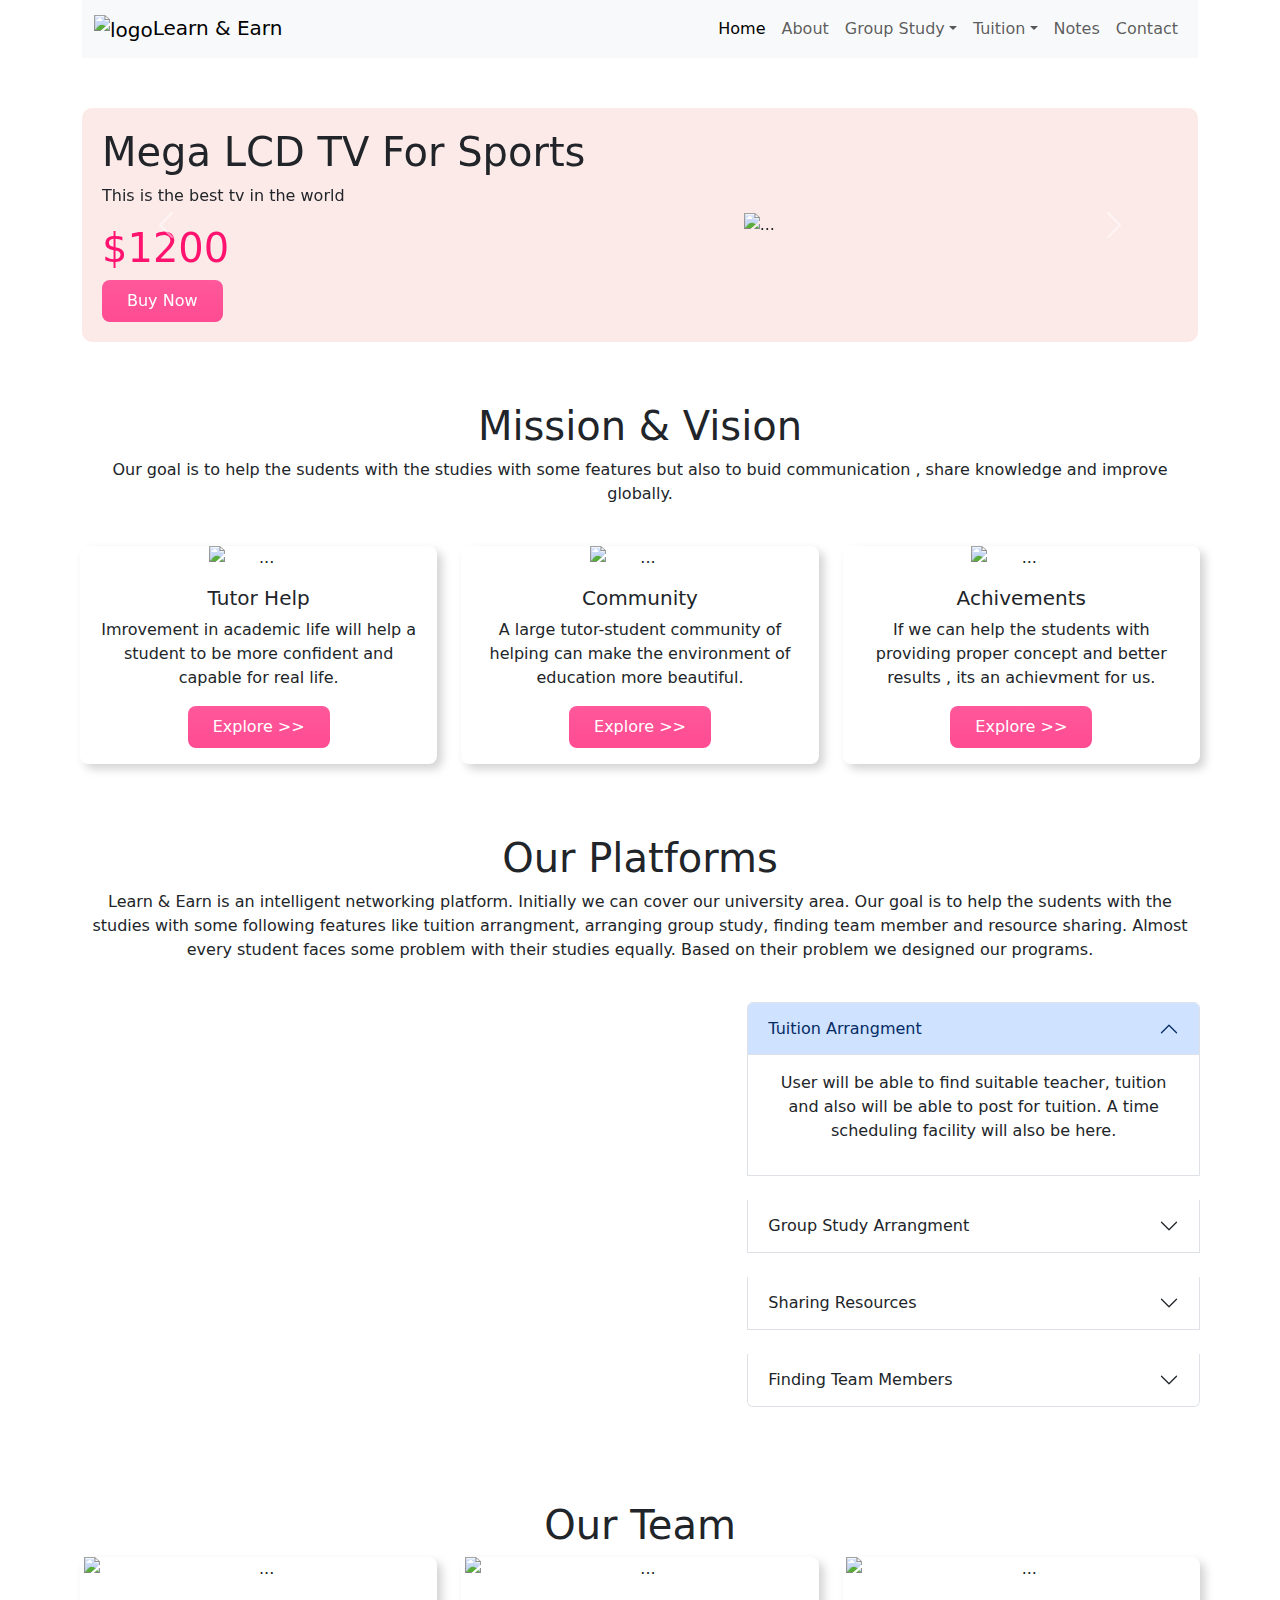
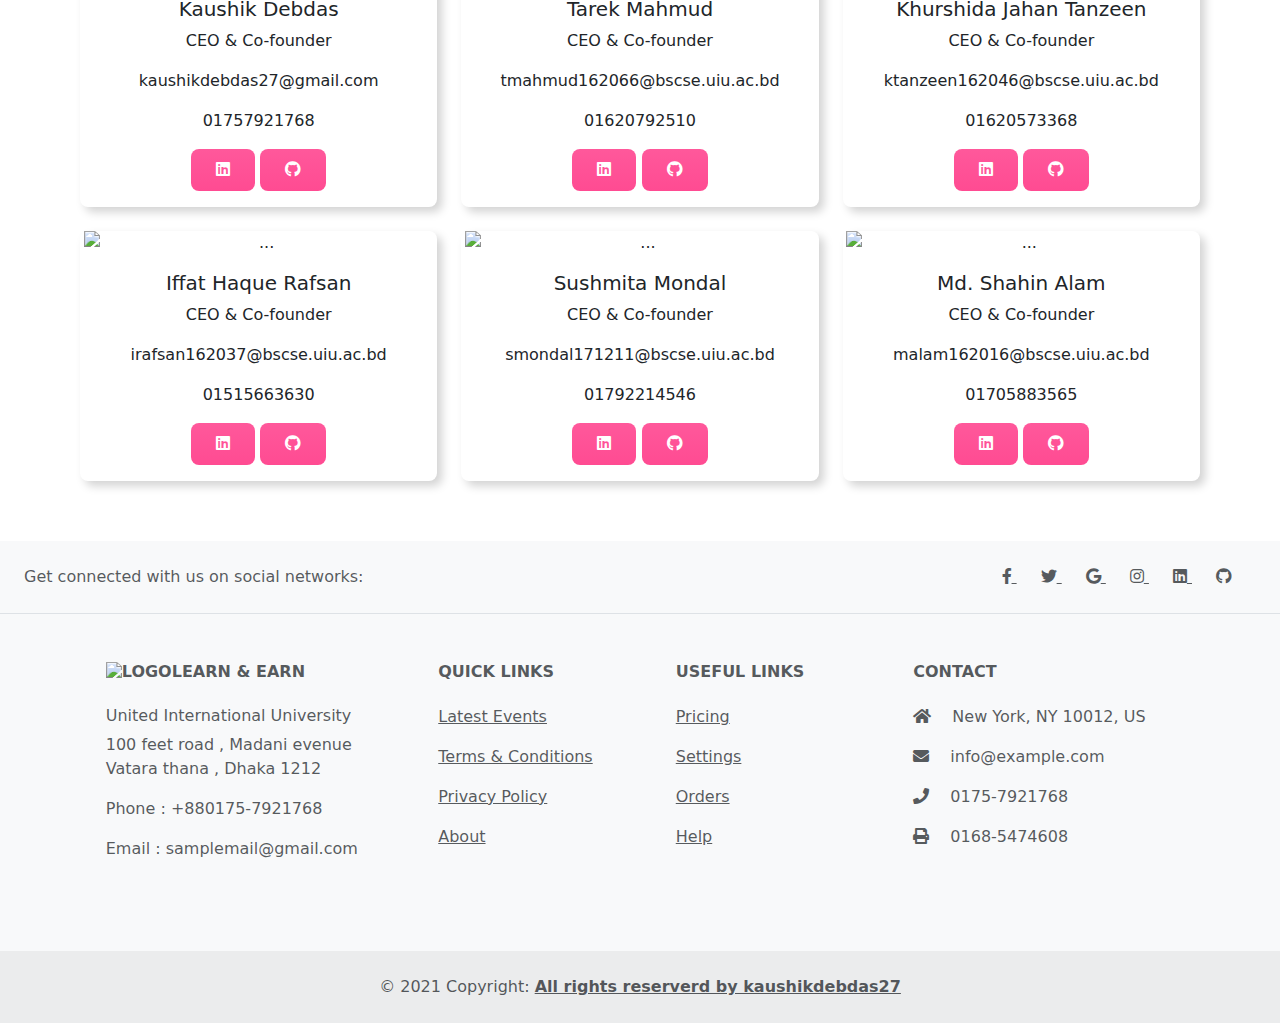
==== index.html @ 140ac869 "accodion updated" ====
<!DOCTYPE html>
<html lang="en">

<head>
  <meta charset="UTF-8">
  <meta http-equiv="X-UA-Compatible" content="IE=edge">
  <meta name="viewport" content="width=device-width, initial-scale=1.0">
  <title>Home</title>
  <!-- Font Awesome -->
  <link rel="stylesheet" href="https://cdnjs.cloudflare.com/ajax/libs/font-awesome/5.15.4/css/all.min.css"
    integrity="sha512-1ycn6IcaQQ40/MKBW2W4Rhis/DbILU74C1vSrLJxCq57o941Ym01SwNsOMqvEBFlcgUa6xLiPY/NS5R+E6ztJQ=="
    crossorigin="anonymous" referrerpolicy="no-referrer" />
  <!-- Bootstrap CSS -->
  <link href="https://cdn.jsdelivr.net/npm/bootstrap@5.1.0/dist/css/bootstrap.min.css" rel="stylesheet">
  <!-- Main CSS -->
  <link rel="shortcut icon" href="images/logo/brain 1.png" type="image/x-icon">
  <link rel="stylesheet" href="css/style.css">
</head>

<body>
  <!-- Header -->
  <header>
    <div class="container">
      <nav class="navbar navbar-expand-lg navbar-light bg-light d-flex">
        <div class="container-fluid">
          <a class="navbar-brand" href="index.html"><img src="images/logo/brain 1.png" alt="logo">Learn & Earn</a>
          <button class="navbar-toggler" type="button" data-bs-toggle="collapse" data-bs-target="#navbarText"
            aria-controls="navbarText" aria-expanded="false" aria-label="Toggle navigation">
            <span class="navbar-toggler-icon"></span>
          </button>
          <div class="d-flex d-flex justify-content-end">
            <div class="collapse navbar-collapse" id="navbarText">
              <ul class="navbar-nav me-auto mb-2 mb-lg-0">
                <li class="nav-item">
                  <a class="nav-link active" aria-current="page" href="#">Home</a>
                </li>
                <li class="nav-item">
                  <a class="nav-link" href="#about">About</a>
                </li>
                <li class="nav-item dropdown">
                  <a class="nav-link dropdown-toggle" href="#" id="navbarScrollingDropdown" role="button"
                    data-bs-toggle="dropdown" aria-expanded="false">Group Study</a>
                  <ul class="dropdown-menu" aria-labelledby="navbarScrollingDropdown">
                    <li><a class="dropdown-item" href="creategroupstudy.html">Create Group Study</a></li>
                    <li><a class="dropdown-item" href="viewgroupstudy.html">Post Group Study</a></li>
                  </ul>
                </li>
                <li class="nav-item dropdown">
                  <a class="nav-link dropdown-toggle" href="#" id="navbarScrollingDropdown" role="button"
                    data-bs-toggle="dropdown" aria-expanded="false">Tuition</a>
                  <ul class="dropdown-menu" aria-labelledby="navbarScrollingDropdown">
                    <li><a class="dropdown-item" href="createtuitionpost.html">Find Tutor</a></li>
                    <li><a class="dropdown-item" href="viewtuitionpost.html">Find Tutor's Post</a></li>
                  </ul>
                </li>
                <li class="nav-item">
                  <a class="nav-link" href="notes.html">Notes</a>
                </li>
                <li class="nav-item">
                  <a class="nav-link" href="#subscribe">Contact</a>
                </li>
              </ul>
            </div>
          </div>

        </div>
      </nav>
    </div>
  </header>

  <!-- Banner Slider-->
  <section class="#">
    <div class="container">
      <div id="carouselExampleControls" class="carousel slide orange-bg" data-bs-ride="carousel">
        <div class="carousel-inner">
          <div class="carousel-item active">
            <div class="row d-flex align-items-center">
              <div class="col-md-7">
                <h1>Mega LCD TV For Sports</h1>
                <p>This is the best tv in the world</p>
                <h1 class="price">$1200</h1>
                <button class="new-button">Buy Now</button>
              </div>
              <div class="col-md-5">
                <img src="images/banner/banner-1.png" class="d-block w-100" alt="...">
              </div>
            </div>
          </div>
          <div class="carousel-item">
            <div class="row d-flex align-items-center">
              <div class="col-md-7">
                <h1>Xbox - 2e59</h1>
                <p>Lorem ipsum dolor sit amet consectetur adipisicing elit. Magnam nobis adipisci
                  facilis. Soluta obcaecati reiciendis ea facere laudantium atque quod commodi.
                  Quibusdam ab laudantium voluptas dolore laborum distinctio odit odio?</p>
                <h1 class="price">$600</h1>
                <button class="new-button">Buy Now</button>
              </div>
              <div class="col-md-5">
                <img src="images/banner/banner-2.png" class="d-block w-100" alt="...">
              </div>
            </div>
          </div>
          <div class="carousel-item">
            <div class="row d-flex align-items-center">
              <div class="col-md-7">
                <h1>Sony Headphone</h1>
                <p>Lorem ipsum dolor sit amet consectetur, adipisicing elit. Magni, dolorum? Aspernatur
                  beatae vitae debitis illo ipsa eos tenetur laboriosam quisquam fugiat sapiente nam
                  eum vel fuga, ea reiciendis at perspiciatis.</p>
                <h1 class="price">$200</h1>
                <button class="new-button">Buy Now</button>
              </div>
              <div class="col-md-5">
                <img src="images/banner/banner-3.png" class="d-block w-100" alt="...">
              </div>
            </div>
          </div>
        </div>
        <button class="carousel-control-prev" type="button" data-bs-target="#carouselExampleControls"
          data-bs-slide="prev">
          <span class="carousel-control-prev-icon" aria-hidden="true"></span>
          <span class="visually-hidden">Previous</span>
        </button>
        <button class="carousel-control-next" type="button" data-bs-target="#carouselExampleControls"
          data-bs-slide="next">
          <span class="carousel-control-next-icon" aria-hidden="true"></span>
          <span class="visually-hidden">Next</span>
        </button>
      </div>
    </div>
  </section>

  <!-- Mission & Vision -->
  <section class="" id="vision">
    <div class="container vision">
      <h1>Mission & Vision</h1>
      <p>Our goal is to help the sudents with the studies with some features but also to buid communication , share
        knowledge and improve globally.</p><br>
      <div class="row row-cols-1 row-cols-md-3 g-4">
        <div class="col">
          <div class="card h-100">
            <img class="center-block" src="images/vision/vision-1.png" class="card-img-top" alt="...">
            <div class="card-body">
              <h5 class="card-title">Tutor Help</h5>
              <p class="card-text">Imrovement in academic life will help a student to be more confident and capable for
                real life.</p>
              <button class="new-button">Explore >></button>
            </div>
          </div>
        </div>
        <div class="col">
          <div class="card h-100">
            <img class="center-block" src="images/vision/vision-2.png" class="card-img-top" alt="...">
            <div class="card-body">
              <h5 class="card-title">Community</h5>
              <p class="card-text">A large tutor-student community of helping can make the environment of education more
                beautiful.</p>
              <button class="new-button">Explore >></button>
            </div>
          </div>
        </div>
        <div class="col">
          <div class="card h-100">
            <img class="center-block" src="images/vision/vision-3.png" class="card-img-top" alt="...">
            <div class="card-body">
              <h5 class="card-title">Achivements</h5>
              <p class="card-text">If we can help the students with providing proper concept and better results , its an
                achievment for us.</p>
              <button class="new-button">Explore >></button>
            </div>
          </div>
        </div>
      </div>
    </div>
  </section>

  <!-- Our Platforms -->
  <section id="platforms">
    <div class="container platforms">
      <h1>Our Platforms</h1>
      <p>Learn & Earn is an intelligent networking platform. Initially we can cover our university area. Our goal is to
        help the sudents with the studies with some following features like tuition arrangment, arranging group study,
        finding team member and resource sharing. Almost every student faces some problem with their studies equally.
        Based on their problem we designed our programs.</p><br>
      <div class="row">
        <div class="col-md-7"><img src="images/banner/banner-5.png" alt="" srcset=""></div>
        <div class="col-md-5">
          <div class="accordion" id="accordionExample">
            <div class="accordion-item">
              <h2 class="accordion-header" id="headingOne">
                <button class="accordion-button" type="button" data-bs-toggle="collapse" data-bs-target="#collapseOne"
                  aria-expanded="true" aria-controls="collapseOne">
                  Tuition Arrangment
                </button>
              </h2>
              <div id="collapseOne" class="accordion-collapse collapse show" aria-labelledby="headingOne"
                data-bs-parent="#accordionExample">
                <div class="accordion-body">
                  <p>User will be able to find suitable teacher, tuition and also will be able to post for tuition. A
                    time scheduling facility will also be here.</p>
                </div>
              </div>
            </div>
            <br>
            <div class="accordion-item">
              <h2 class="accordion-header" id="headingTwo">
                <button class="accordion-button collapsed" type="button" data-bs-toggle="collapse"
                  data-bs-target="#collapseTwo" aria-expanded="false" aria-controls="collapseTwo">
                  Group Study Arrangment
                </button>
              </h2>
              <div id="collapseTwo" class="accordion-collapse collapse" aria-labelledby="headingTwo"
                data-bs-parent="#accordionExample">
                <div class="accordion-body">
                  <p>If you are looking for a tutor to help you in your studies then “Learn and Earn” is the perfect platform for you. Learn and Earn is giving you the opportunity to find quality tutors in budget on your own. To arrange a group study you simply have to do a registration first and click on the ‘find group study’ option or ‘create group study’ to create. Here you can post by filling necessary fields.</p>
                </div>
              </div>
            </div>
            <br>
            <div class="accordion-item">
              <h2 class="accordion-header" id="headingThree">
                <button class="accordion-button collapsed" type="button" data-bs-toggle="collapse"
                  data-bs-target="#collapseThree" aria-expanded="false" aria-controls="collapseThree">
                  Sharing Resources
                </button>
              </h2>
              <div id="collapseThree" class="accordion-collapse collapse" aria-labelledby="headingThree"
                data-bs-parent="#accordionExample">
                <div class="accordion-body">
                  <strong>This is the third item's accordion body.</strong> It is hidden by default, until the collapse
                  plugin adds the appropriate classes that we use to style each element. These classes control the
                  overall appearance, as well as the showing and hiding via CSS transitions. You can modify any of this
                  with custom CSS or overriding our default variables. It's also worth noting that just about any HTML
                  can go within the <code>.accordion-body</code>, though the transition does limit overflow.
                </div>
              </div>
            </div>
            <br>
            <div class="accordion-item">
              <h2 class="accordion-header" id="headingFour">
                <button class="accordion-button collapsed" type="button" data-bs-toggle="collapse"
                  data-bs-target="#collapseFour" aria-expanded="false" aria-controls="collapseFour">
                  Finding Team Members
                </button>
              </h2>
              <div id="collapseFour" class="accordion-collapse collapse" aria-labelledby="headingFour"
                data-bs-parent="#accordionExample">
                <div class="accordion-body">
                  <strong>This is the third item's accordion body.</strong> It is hidden by default, until the collapse
                  plugin adds the appropriate classes that we use to style each element. These classes control the
                  overall appearance, as well as the showing and hiding via CSS transitions. You can modify any of this
                  with custom CSS or overriding our default variables. It's also worth noting that just about any HTML
                  can go within the <code>.accordion-body</code>, though the transition does limit overflow.
                </div>
              </div>
            </div>
            <br>
          </div>
        </div>
      </div>
    </div>
  </section>

  <!-- Team Members -->
  <section class="" id="about">
    <div class="container about">
      <h1>Our Team</h1>
      <div class="row row-cols-1 row-cols-md-3 g-4">
        <div class="col">
          <div class="card h-100">
            <img class="center-block" src="images/team/team-1.jpg" class="card-img-top" alt="...">
            <div class="card-body">
              <h5 class="card-title">Kaushik Debdas</h5>
              <p class="card-text">CEO & Co-founder</p>
              <p>kaushikdebdas27@gmail.com</p>
              <p>01757921768</p>
              <button class="new-button"><i class="fab fa-linkedin"></i></button>
              <button class="new-button"><i class="fab fa-github"></i></button>
            </div>
          </div>
        </div>
        <div class="col">
          <div class="card h-100">
            <img class="center-block" src="images/team/team-2.jpg" class="card-img-top" alt="...">
            <div class="card-body">
              <h5 class="card-title">Tarek Mahmud</h5>
              <p class="card-text">CEO & Co-founder</p>
              <p>tmahmud162066@bscse.uiu.ac.bd</p>
              <p>01620792510</p>
              <button class="new-button"><i class="fab fa-linkedin"></i></button>
              <button class="new-button"><i class="fab fa-github"></i></button>
            </div>
          </div>
        </div>
        <div class="col">
          <div class="card h-100">
            <img class="center-block" src="images/team/team-3.jpg" class="card-img-top" alt="...">
            <div class="card-body">
              <h5 class="card-title">Khurshida Jahan Tanzeen</h5>
              <p class="card-text">CEO & Co-founder</p>
              <p>ktanzeen162046@bscse.uiu.ac.bd</p>
              <p>01620573368</p>
              <button class="new-button"><i class="fab fa-linkedin"></i></button>
              <button class="new-button"><i class="fab fa-github"></i></button>
            </div>
          </div>
        </div>
        <div class="col">
          <div class="card h-100">
            <img class="center-block" src="images/team/team-4.jpg" class="card-img-top" alt="...">
            <div class="card-body">
              <h5 class="card-title">Iffat Haque Rafsan</h5>
              <p class="card-text">CEO & Co-founder</p>
              <p>irafsan162037@bscse.uiu.ac.bd</p>
              <p>01515663630</p>
              <button class="new-button"><i class="fab fa-linkedin"></i></button>
              <button class="new-button"><i class="fab fa-github"></i></button>
            </div>
          </div>
        </div>
        <div class="col">
          <div class="card h-100">
            <img class="center-block" src="images/team/team-5.jpg" class="card-img-top" alt="...">
            <div class="card-body">
              <h5 class="card-title">Sushmita Mondal</h5>
              <p class="card-text">CEO & Co-founder</p>
              <p>smondal171211@bscse.uiu.ac.bd
              </p>
              <p>01792214546</p>
              <button class="new-button"><i class="fab fa-linkedin"></i></button>
              <button class="new-button"><i class="fab fa-github"></i></button>
            </div>
          </div>
        </div>
        <div class="col">
          <div class="card h-100">
            <img class="center-block" src="images/team/team-6.jpg" class="card-img-top" alt="...">
            <div class="card-body">
              <h5 class="card-title">Md. Shahin Alam</h5>
              <p class="card-text">CEO & Co-founder</p>
              <p>malam162016@bscse.uiu.ac.bd</p>
              <p>01705883565</p>
              <button class="new-button"><i class="fab fa-linkedin"></i></button>
              <button class="new-button"><i class="fab fa-github"></i></button>
            </div>
          </div>
        </div>
      </div>
    </div>
  </section>

  <!-- Footer -->
  <footer class="text-center text-lg-start bg-light text-muted" id="subscribe">
    <!-- Section: Social media -->
    <section class="d-flex justify-content-center justify-content-lg-between p-4 border-bottom">
      <!-- Left -->
      <div class="me-5 d-none d-lg-block">
        <span>Get connected with us on social networks:</span>
      </div>
      <!-- Left -->

      <!-- Right -->
      <div>
        <a href="" class="me-4 text-reset">
          <i class="fab fa-facebook-f"></i>
        </a>
        <a href="" class="me-4 text-reset">
          <i class="fab fa-twitter"></i>
        </a>
        <a href="" class="me-4 text-reset">
          <i class="fab fa-google"></i>
        </a>
        <a href="" class="me-4 text-reset">
          <i class="fab fa-instagram"></i>
        </a>
        <a href="" class="me-4 text-reset">
          <i class="fab fa-linkedin"></i>
        </a>
        <a href="" class="me-4 text-reset">
          <i class="fab fa-github"></i>
        </a>
      </div>
      <!-- Right -->
    </section>
    <!-- Section: Social media -->

    <!-- Section: Links  -->
    <section class="">
      <div class="container text-center text-md-start mt-5">
        <!-- Grid row -->
        <div class="row mt-3">
          <!-- Grid column -->
          <div class="col-md-3 col-lg-4 col-xl-3 mx-auto mb-4">
            <!-- Content -->
            <h6 class="text-uppercase fw-bold mb-4">
              <a class="navbar-brand" href="index.html"><img src="images/logo/brain 1.png" alt="logo">Learn & Earn</a>
            </h6>
            <h6>United International University</h6>
            <p>100 feet road , Madani evenue
              Vatara thana , Dhaka 1212</p>
            <p>Phone : +880175-7921768</p>
            <p>Email : samplemail@gmail.com</p>
          </div>
          <!-- Grid column -->

          <!-- Grid column -->
          <div class="col-md-2 col-lg-2 col-xl-2 mx-auto mb-4">
            <!-- Links -->
            <h6 class="text-uppercase fw-bold mb-4">
              Quick Links
            </h6>
            <p>
              <a href="#!" class="text-reset">Latest Events</a>
            </p>
            <p>
              <a href="#!" class="text-reset">Terms & Conditions</a>
            </p>
            <p>
              <a href="#!" class="text-reset">Privacy Policy</a>
            </p>
            <p>
              <a href="#!" class="text-reset">About</a>
            </p>
          </div>
          <!-- Grid column -->

          <!-- Grid column -->
          <div class="col-md-3 col-lg-2 col-xl-2 mx-auto mb-4">
            <!-- Links -->
            <h6 class="text-uppercase fw-bold mb-4">
              Useful links
            </h6>
            <p>
              <a href="#!" class="text-reset">Pricing</a>
            </p>
            <p>
              <a href="#!" class="text-reset">Settings</a>
            </p>
            <p>
              <a href="#!" class="text-reset">Orders</a>
            </p>
            <p>
              <a href="#!" class="text-reset">Help</a>
            </p>
          </div>
          <!-- Grid column -->

          <!-- Grid column -->
          <div class="col-md-4 col-lg-3 col-xl-3 mx-auto mb-md-0 mb-4">
            <!-- Links -->
            <h6 class="text-uppercase fw-bold mb-4">
              Contact
            </h6>
            <p><i class="fas fa-home me-3"></i> New York, NY 10012, US</p>
            <p>
              <i class="fas fa-envelope me-3"></i>
              info@example.com
            </p>
            <p><i class="fas fa-phone me-3"></i> 0175-7921768</p>
            <p><i class="fas fa-print me-3"></i> 0168-5474608</p>
          </div>
          <!-- Grid column -->
        </div>
        <!-- Grid row -->
      </div>
    </section>
    <!-- Section: Links  -->

    <!-- Copyright -->
    <div class="text-center p-4" style="background-color: rgba(0, 0, 0, 0.05);">
      © 2021 Copyright:
      <a class="text-reset fw-bold" href="#">All rights reserverd by kaushikdebdas27</a>
    </div>
    <!-- Copyright -->
  </footer>
  <!-- End Footer -->

  <!-- Bootstrap JS -->
  <script src="https://cdn.jsdelivr.net/npm/bootstrap@5.1.0/dist/js/bootstrap.bundle.min.js"></script>
</body>

</html>
---- css/style.css ----
.container{
    margin-bottom: 50px;
}
.orange-bg{
    background-color: #fceae8;
    border-radius: 10px;
}
.carousel-item{
    padding: 20px 20px;
}
.price{
    color: #FF136F;
}
.new-button{
    background-image: linear-gradient(to bottom, #FF589B 0%, #ff4b92 100%);
    color: white;
    border-radius: 8px;
    padding: 9px 25px;
    border: none;
}
/* Vision Card Items */
.vision{
    text-align: center;
    padding: 10px;
}
.center-block {
    display: block;
    margin-left: auto;
    margin-right: auto;
 }
.vision img{
    width: 100px;
}
.card{
    border: none;
    box-shadow: 5px 5px 10px lightgray;
    border-radius: 8px;
}
/* Our Platforms */
.platforms{
    text-align: center;
    padding: 10px;
}
.platforms img{
    width: 50%;
}
/* About Us */
.about{
    text-align: center;
    padding: 10px;
}
.center-block {
    display: block;
    margin-left: auto;
    margin-right: auto;
 }
.about img{
    width: 350px
}
.card{
    border: none;
    box-shadow: 5px 5px 10px lightgray;
    border-radius: 8px;
}
/* Footer */
/* Group Study */
.create-group-study{
    background-color: #27CCBC;
    color: white;
    border-radius: 8px;
    padding: 50px;
}
.group-study span{
    color: orange;
}
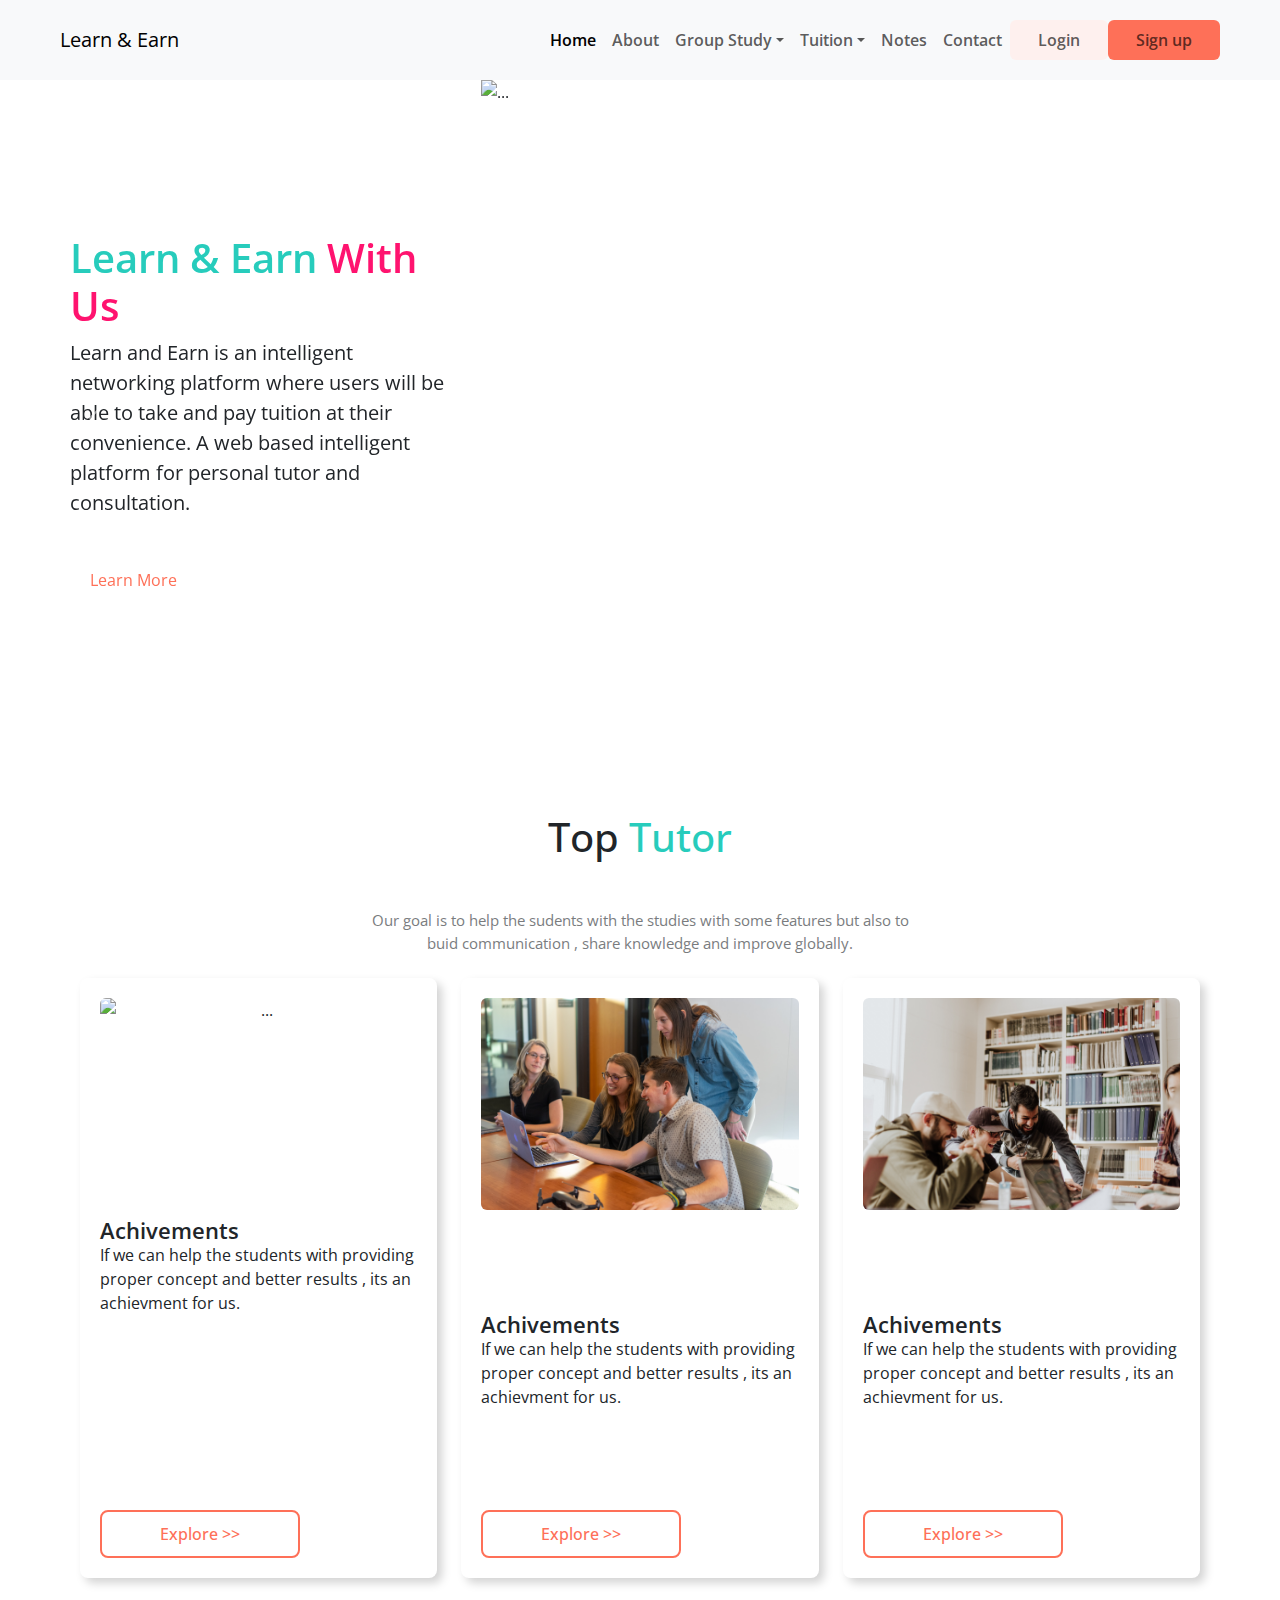
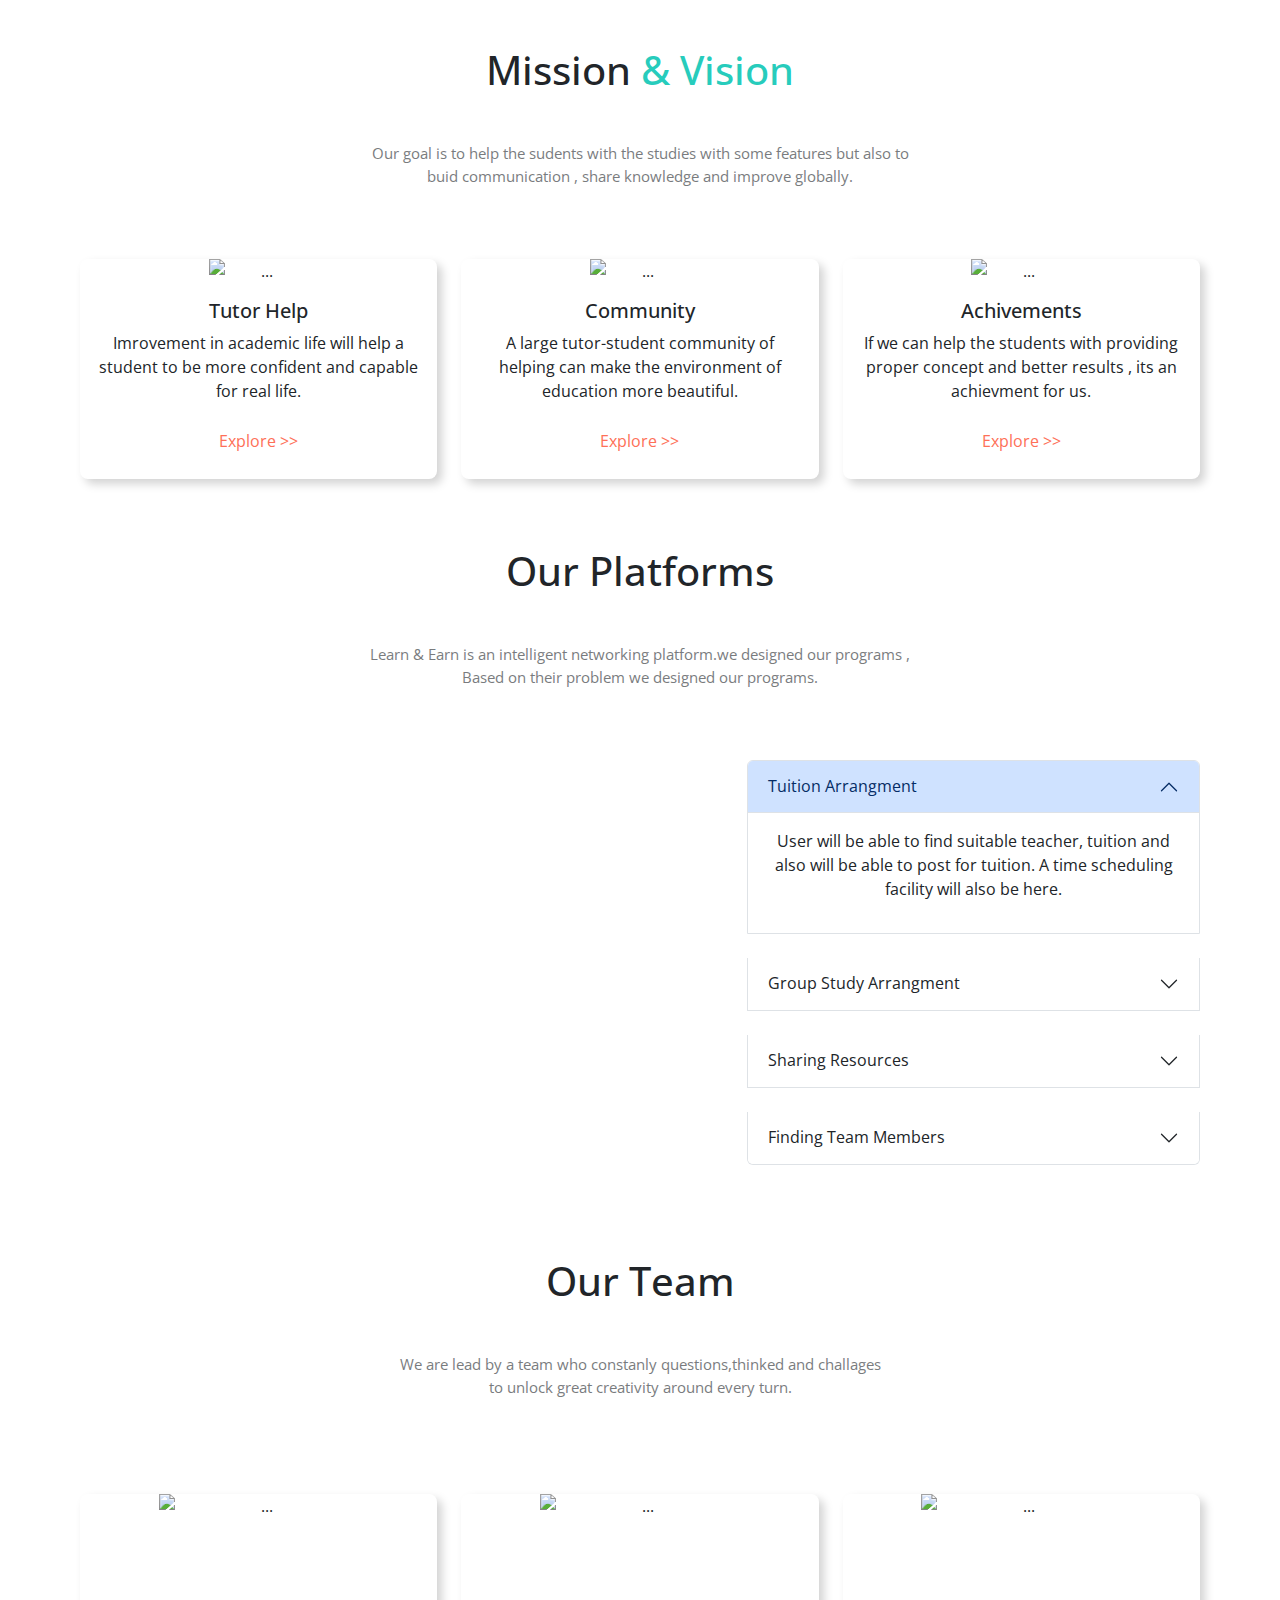
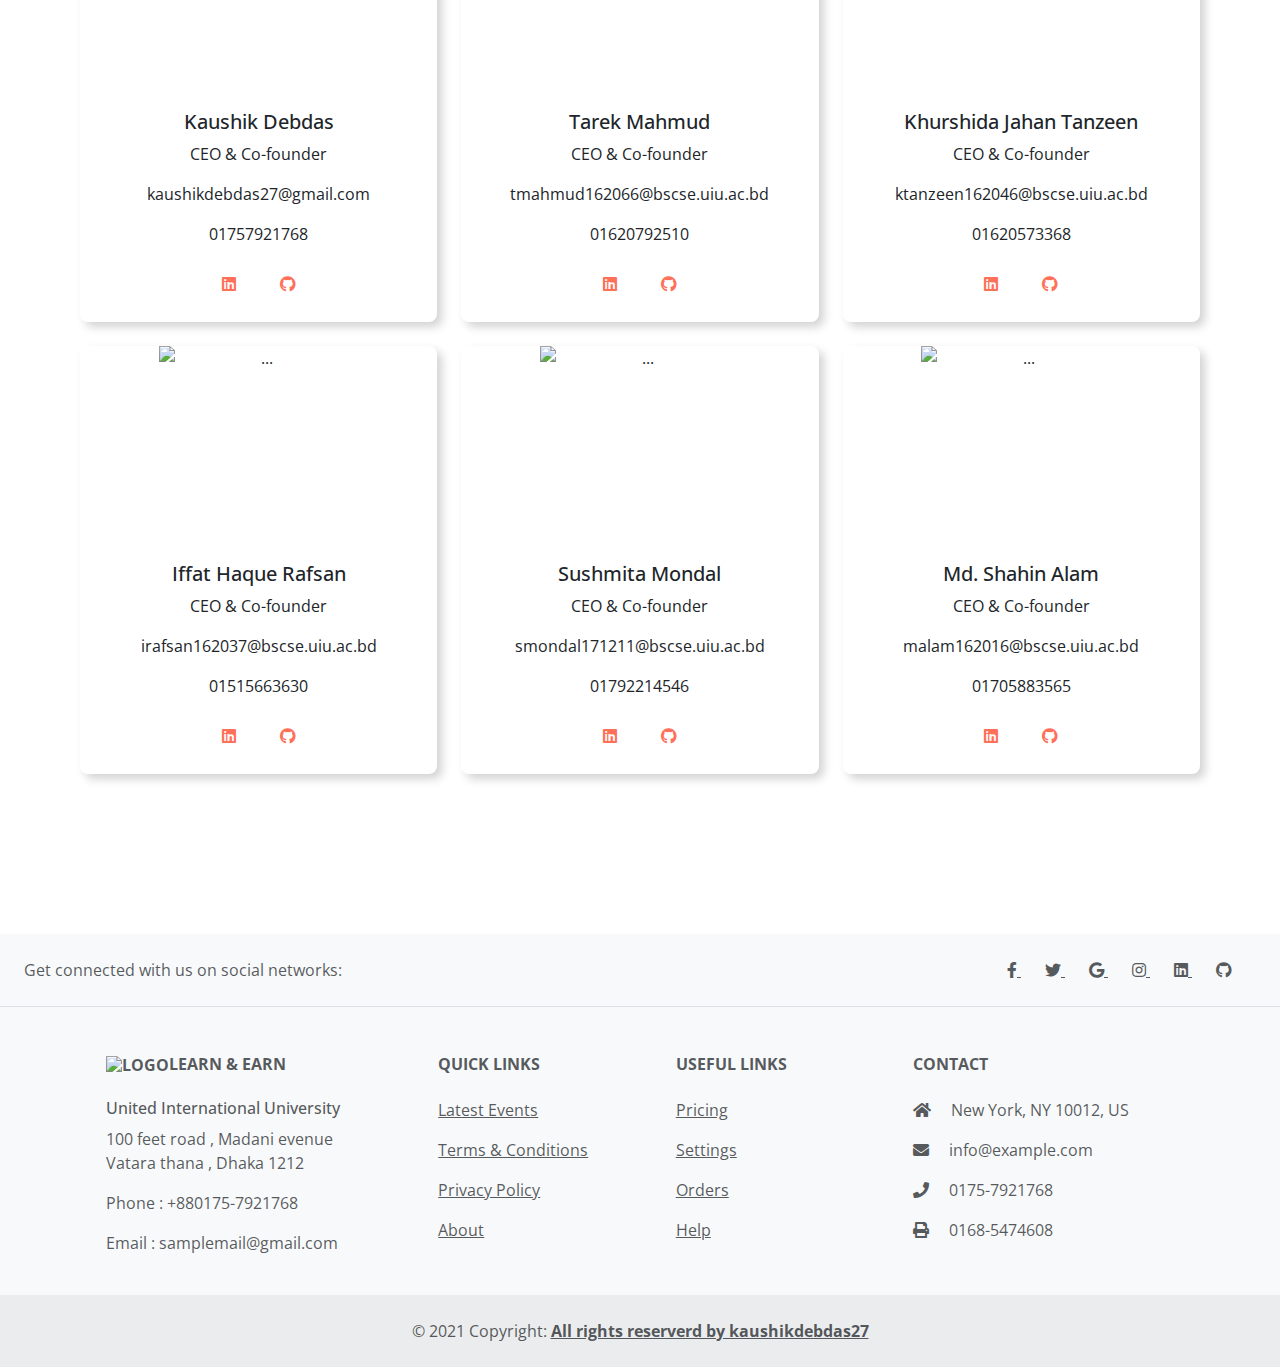
==== commit 5a3d9c1e: "login and signup page added and home page updated" ====
--- a/index.html
+++ b/index.html
@@ -20,98 +20,95 @@
 <body>
   <!-- Header -->
   <header>
-    <div class="container">
-      <nav class="navbar navbar-expand-lg navbar-light bg-light d-flex">
-        <div class="container-fluid">
-          <a class="navbar-brand" href="index.html"><img src="images/logo/brain 1.png" alt="logo">Learn & Earn</a>
-          <button class="navbar-toggler" type="button" data-bs-toggle="collapse" data-bs-target="#navbarText"
-            aria-controls="navbarText" aria-expanded="false" aria-label="Toggle navigation">
-            <span class="navbar-toggler-icon"></span>
-          </button>
-          <div class="d-flex d-flex justify-content-end">
-            <div class="collapse navbar-collapse" id="navbarText">
-              <ul class="navbar-nav me-auto mb-2 mb-lg-0">
-                <li class="nav-item">
-                  <a class="nav-link active" aria-current="page" href="#">Home</a>
-                </li>
-                <li class="nav-item">
-                  <a class="nav-link" href="#about">About</a>
-                </li>
-                <li class="nav-item dropdown">
-                  <a class="nav-link dropdown-toggle" href="#" id="navbarScrollingDropdown" role="button"
-                    data-bs-toggle="dropdown" aria-expanded="false">Group Study</a>
-                  <ul class="dropdown-menu" aria-labelledby="navbarScrollingDropdown">
-                    <li><a class="dropdown-item" href="creategroupstudy.html">Create Group Study</a></li>
-                    <li><a class="dropdown-item" href="viewgroupstudy.html">Post Group Study</a></li>
-                  </ul>
-                </li>
-                <li class="nav-item dropdown">
-                  <a class="nav-link dropdown-toggle" href="#" id="navbarScrollingDropdown" role="button"
-                    data-bs-toggle="dropdown" aria-expanded="false">Tuition</a>
-                  <ul class="dropdown-menu" aria-labelledby="navbarScrollingDropdown">
-                    <li><a class="dropdown-item" href="createtuitionpost.html">Find Tutor</a></li>
-                    <li><a class="dropdown-item" href="viewtuitionpost.html">Find Tutor's Post</a></li>
-                  </ul>
-                </li>
-                <li class="nav-item">
-                  <a class="nav-link" href="notes.html">Notes</a>
-                </li>
-                <li class="nav-item">
-                  <a class="nav-link" href="#subscribe">Contact</a>
-                </li>
+    <nav class="navbar navbar-expand-lg navbar-light bg-light">
+      <div class="container-fluid main-header">
+        <a class="navbar-brand" href="#"><img src="images/logo/brain 1.png" alt="">Learn & Earn</a>
+        <button class="navbar-toggler" type="button" data-bs-toggle="collapse" data-bs-target="#navbarText" aria-controls="navbarText" aria-expanded="false" aria-label="Toggle navigation">
+          <span class="navbar-toggler-icon"></span>
+        </button>
+        <div class="collapse navbar-collapse" id="navbarText">
+          <ul class="navbar-nav ms-auto mb-2 mb-lg-0">
+            <li class="nav-item">
+              <a class="nav-link active" aria-current="page" href="index.html">Home</a>
+            </li>
+            <li class="nav-item">
+              <a class="nav-link" href="#about">About</a>
+            </li>
+            <li class="nav-item dropdown">
+              <a class="nav-link dropdown-toggle" href="#" id="navbarScrollingDropdown" role="button"
+                data-bs-toggle="dropdown" aria-expanded="false">Group Study</a>
+              <ul class="dropdown-menu" aria-labelledby="navbarScrollingDropdown">
+                <li><a class="dropdown-item" href="creategroupstudy.html">Create Group Study</a></li>
+                <li><a class="dropdown-item" href="viewgroupstudy.html">Post Group Study</a></li>
               </ul>
-            </div>
-          </div>
-
-        </div>
-      </nav>
-    </div>
+            </li>
+            <li class="nav-item dropdown">
+              <a class="nav-link dropdown-toggle" href="#" id="navbarScrollingDropdown" role="button"
+                data-bs-toggle="dropdown" aria-expanded="false">Tuition</a>
+              <ul class="dropdown-menu" aria-labelledby="navbarScrollingDropdown">
+                <li><a class="dropdown-item" href="createtuitionpost.html">Find Tutor</a></li>
+                <li><a class="dropdown-item" href="viewtuitionpost.html">Find Tutor's Post</a></li>
+              </ul>
+            </li>
+            <li class="nav-item">
+              <a class="nav-link" href="notes.html">Notes</a>
+            </li>
+            <li class="nav-item">
+              <a class="nav-link" href="#subscribe">Contact</a>
+            </li>
+            <li class="nav-item logInBtn">
+              <a href="login.html" class="nav-link">Login</a>
+            </li>
+            <li class="nav-item signUpBtn">
+              <a href="signUp.html" class="nav-link">Sign up</a>
+            </li>
+          </ul>
+        </div>
+      </div>
+    </nav>
   </header>
-
-  <!-- Banner Slider-->
+   
+   
+
+   <!-- Banner Slider-->
   <section class="#">
-    <div class="container">
       <div id="carouselExampleControls" class="carousel slide orange-bg" data-bs-ride="carousel">
         <div class="carousel-inner">
           <div class="carousel-item active">
             <div class="row d-flex align-items-center">
-              <div class="col-md-7">
-                <h1>Mega LCD TV For Sports</h1>
-                <p>This is the best tv in the world</p>
-                <h1 class="price">$1200</h1>
-                <button class="new-button">Buy Now</button>
-              </div>
-              <div class="col-md-5">
+              <div class="col-md-4">
+                <h1>Learn & Earn <span> With Us</span></h1>
+                <p>Learn and Earn is an intelligent networking platform where users will be able to take and pay tuition at their convenience. A web based intelligent platform for personal tutor and consultation.</p>
+                <br>
+                <button class="new-button">Learn More</button>
+              </div>
+              <div class="col-md-8">
                 <img src="images/banner/banner-1.png" class="d-block w-100" alt="...">
               </div>
             </div>
           </div>
           <div class="carousel-item">
             <div class="row d-flex align-items-center">
-              <div class="col-md-7">
-                <h1>Xbox - 2e59</h1>
-                <p>Lorem ipsum dolor sit amet consectetur adipisicing elit. Magnam nobis adipisci
-                  facilis. Soluta obcaecati reiciendis ea facere laudantium atque quod commodi.
-                  Quibusdam ab laudantium voluptas dolore laborum distinctio odit odio?</p>
-                <h1 class="price">$600</h1>
-                <button class="new-button">Buy Now</button>
-              </div>
-              <div class="col-md-5">
+              <div class="col-md-4">
+                <h1>Learn & Earn <span> With Us</span></h1>
+                <p>Learn and Earn is an intelligent networking platform where users will be able to take and pay tuition at their convenience. A web based intelligent platform for personal tutor and consultation.</p>
+                <br>
+                <button class="new-button">Learn More</button>
+              </div>
+              <div class="col-md-8">
                 <img src="images/banner/banner-2.png" class="d-block w-100" alt="...">
               </div>
             </div>
           </div>
           <div class="carousel-item">
             <div class="row d-flex align-items-center">
-              <div class="col-md-7">
-                <h1>Sony Headphone</h1>
-                <p>Lorem ipsum dolor sit amet consectetur, adipisicing elit. Magni, dolorum? Aspernatur
-                  beatae vitae debitis illo ipsa eos tenetur laboriosam quisquam fugiat sapiente nam
-                  eum vel fuga, ea reiciendis at perspiciatis.</p>
-                <h1 class="price">$200</h1>
-                <button class="new-button">Buy Now</button>
-              </div>
-              <div class="col-md-5">
+              <div class="col-md-4">
+                <h1>Learn & Earn <span> With Us</span></h1>
+                <p>Learn and Earn is an intelligent networking platform where users will be able to take and pay tuition at their convenience. A web based intelligent platform for personal tutor and consultation.</p>
+                <br>
+                <button class="new-button">Learn More</button>
+              </div>
+              <div class="col-md-8">
                 <img src="images/banner/banner-3.png" class="d-block w-100" alt="...">
               </div>
             </div>
@@ -128,16 +125,63 @@
           <span class="visually-hidden">Next</span>
         </button>
       </div>
+  </section>
+
+  <!-- Top tutor card-->
+  <section class="mt-5" id="vision">
+    <div class="container vision tuitor">
+      <h1>Top <span>Tutor</span></h1>
+      <p class="sub mt-5">Our goal is to help the sudents with the studies with some features but also to <span>buid communication , share knowledge and improve globally.</span> </p>
+      <br>
+      <div class="row row-cols-1 row-cols-md-3 g-4">
+        <div class="col">
+          <div class="tutor-card">
+            <img class="center-block" src="images/top tutor/1.jpg" class="card-img-top" alt="...">
+            <div class="tt">
+              <h5 class="card-title">Achivements</h5>
+              <p class="card-text">If we can help the students with providing proper concept and better results , its an
+                achievment for us.</p>
+            </div>
+            <div class="tutor-card-body">
+              <button class="tt-button">Explore >></button>
+            </div>
+          </div>
+        </div>
+        <div class="col">
+          <div class="tutor-card">
+            <img class="center-block" src="images/top tutor/2.jpg" class="card-img-top" alt="...">
+            <div class="tt">
+              <h5 class="card-title">Achivements</h5>
+              <p class="card-text">If we can help the students with providing proper concept and better results , its an
+                achievment for us.</p>
+            </div>
+            <div class="tutor-card-body">
+              <button class="tt-button">Explore >></button>
+            </div>
+          </div>
+        </div>
+        <div class="col">
+          <div class="tutor-card">
+            <img class="center-block" src="images/top tutor/3.jpg" class="card-img-top" alt="...">
+            <div class="tt">
+              <h5 class="card-title">Achivements</h5>
+              <p class="card-text">If we can help the students with providing proper concept and better results , its an
+                achievment for us.</p>
+            </div>
+            <div class="tutor-card-body">
+              <button class="tt-button">Explore >></button>
+            </div>
+          </div>
+        </div>
+      </div>
     </div>
   </section>
-
   <!-- Mission & Vision -->
-  <section class="" id="vision">
+  <section class="mt-5" id="vision">
     <div class="container vision">
-      <h1>Mission & Vision</h1>
-      <p>Our goal is to help the sudents with the studies with some features but also to buid communication , share
-        knowledge and improve globally.</p><br>
-      <div class="row row-cols-1 row-cols-md-3 g-4">
+      <h1>Mission <span>& Vision</span></h1>
+      <p class="sub mt-5">Our goal is to help the sudents with the studies with some features but also to <span>buid communication , share knowledge and improve globally.</span> </p>
+      <div class="row row-cols-1 row-cols-md-3 g-4 mt-5">
         <div class="col">
           <div class="card h-100">
             <img class="center-block" src="images/vision/vision-1.png" class="card-img-top" alt="...">
@@ -176,14 +220,12 @@
   </section>
 
   <!-- Our Platforms -->
-  <section id="platforms">
+  <section class="mt-5" id="platforms">
     <div class="container platforms">
       <h1>Our Platforms</h1>
-      <p>Learn & Earn is an intelligent networking platform. Initially we can cover our university area. Our goal is to
-        help the sudents with the studies with some following features like tuition arrangment, arranging group study,
-        finding team member and resource sharing. Almost every student faces some problem with their studies equally.
-        Based on their problem we designed our programs.</p><br>
-      <div class="row">
+      <p class="sub mt-5">Learn & Earn is an intelligent networking platform.we designed our programs , <span> 
+          Based on their problem we designed our programs.</span></p><br>
+      <div class="row mt-5">
         <div class="col-md-7"><img src="images/banner/banner-5.png" alt="" srcset=""></div>
         <div class="col-md-5">
           <div class="accordion" id="accordionExample">
@@ -261,15 +303,16 @@
       </div>
     </div>
   </section>
-
+  
   <!-- Team Members -->
-  <section class="" id="about">
+  <section class="mt-5 mb-5" id="about">
     <div class="container about">
       <h1>Our Team</h1>
-      <div class="row row-cols-1 row-cols-md-3 g-4">
-        <div class="col">
-          <div class="card h-100">
-            <img class="center-block" src="images/team/team-1.jpg" class="card-img-top" alt="...">
+      <p class="sub mt-5">We are lead by a team who constanly questions,thinked and challages <span>to unlock great creativity around every turn.</span></p><br>
+      <div class="row row-cols-1 row-cols-md-3 g-4 mt-5">
+        <div class="col">
+          <div class="card h-100">
+            <img class="center-block" src="images/team/1.png" class="card-img-top" alt="...">
             <div class="card-body">
               <h5 class="card-title">Kaushik Debdas</h5>
               <p class="card-text">CEO & Co-founder</p>
@@ -282,7 +325,7 @@
         </div>
         <div class="col">
           <div class="card h-100">
-            <img class="center-block" src="images/team/team-2.jpg" class="card-img-top" alt="...">
+            <img class="center-block" src="images/team/2.png" class="card-img-top" alt="...">
             <div class="card-body">
               <h5 class="card-title">Tarek Mahmud</h5>
               <p class="card-text">CEO & Co-founder</p>
@@ -295,7 +338,7 @@
         </div>
         <div class="col">
           <div class="card h-100">
-            <img class="center-block" src="images/team/team-3.jpg" class="card-img-top" alt="...">
+            <img class="center-block" src="images/team/3.png" class="card-img-top" alt="...">
             <div class="card-body">
               <h5 class="card-title">Khurshida Jahan Tanzeen</h5>
               <p class="card-text">CEO & Co-founder</p>
@@ -308,7 +351,7 @@
         </div>
         <div class="col">
           <div class="card h-100">
-            <img class="center-block" src="images/team/team-4.jpg" class="card-img-top" alt="...">
+            <img class="center-block" src="images/team/4.png" class="card-img-top" alt="...">
             <div class="card-body">
               <h5 class="card-title">Iffat Haque Rafsan</h5>
               <p class="card-text">CEO & Co-founder</p>
@@ -321,7 +364,7 @@
         </div>
         <div class="col">
           <div class="card h-100">
-            <img class="center-block" src="images/team/team-5.jpg" class="card-img-top" alt="...">
+            <img class="center-block" src="images/team/5.png" class="card-img-top" alt="...">
             <div class="card-body">
               <h5 class="card-title">Sushmita Mondal</h5>
               <p class="card-text">CEO & Co-founder</p>
@@ -335,7 +378,7 @@
         </div>
         <div class="col">
           <div class="card h-100">
-            <img class="center-block" src="images/team/team-6.jpg" class="card-img-top" alt="...">
+            <img class="center-block" src="images/team/6.png" class="card-img-top" alt="...">
             <div class="card-body">
               <h5 class="card-title">Md. Shahin Alam</h5>
               <p class="card-text">CEO & Co-founder</p>
@@ -348,10 +391,10 @@
         </div>
       </div>
     </div>
-  </section>
+  </section> 
 
   <!-- Footer -->
-  <footer class="text-center text-lg-start bg-light text-muted" id="subscribe">
+  <footer class="text-center text-lg-start bg-light text-muted mt-5 footer" id="subscribe">
     <!-- Section: Social media -->
     <section class="d-flex justify-content-center justify-content-lg-between p-4 border-bottom">
       <!-- Left -->
--- a/css/style.css
+++ b/css/style.css
@@ -1,75 +1,256 @@
-.container{
-    margin-bottom: 50px;
-}
-.orange-bg{
-    background-color: #fceae8;
-    border-radius: 10px;
-}
-.carousel-item{
-    padding: 20px 20px;
-}
-.price{
-    color: #FF136F;
-}
-.new-button{
-    background-image: linear-gradient(to bottom, #FF589B 0%, #ff4b92 100%);
-    color: white;
-    border-radius: 8px;
-    padding: 9px 25px;
-    border: none;
+@import url('https://fonts.googleapis.com/css2?family=Open+Sans:wght@600&display=swap');
+body{
+  font-family: 'Open Sans', sans-serif;
+}
+.carouselExampleControls{
+  width: 100%;
+}
+.navbar{
+    padding: 10px;
+}
+
+.carousel-item img{
+  height: 75vh;
+}
+.carousel-inner{
+  padding-left: 70px;
+}
+.carousel-item h1{
+  color: #27ccbc;
+  font-weight: 600;
+}
+.carousel-item p{
+  font-size: 20px;
+}
+.main-header{
+  padding: 10px 50px 10px 50px;
+}
+.nav-item a{
+  font-weight: 600;
+}
+.logInBtn{
+  background-color: #FEF0EE;
+  padding: 0 20px 0 20px;
+  border-radius: 6px;
+}
+.signUpBtn{
+  background-color: rgb(254,112,88);
+  padding: 0 20px 0 20px;
+  border-radius: 6px;
+}
+.carousel-item h1 span{
+  color: #ff136f;
+}
+.price {
+  color: #ff136f;
+}
+.new-button {
+  background-color: transparent;
+  color: rgb(254,112,88);
+  border-radius: 8px;
+  padding: 10px 20px 10px 20px !important;
+  border: none;
+  text-align: center !important;
+  max-width: 200px;
+}
+.tt-button{
+  background-color: transparent;
+  color: rgb(254,112,88);
+  border-radius: 8px;
+  padding: 10px 20px 10px 20px !important;
+  border: 2px solid rgb(254,112,88);
+  text-align: center !important;
+  max-width: 200px;
+  font-family: 'Open Sans', sans-serif;
+  font-weight: 500;
+}
+.tt-button:hover{
+  background-color: tomato;
+  color: white;
+}
+.sub{
+  font-size: 15px;
+  font-weight: 400;
+  opacity: 60%;
+  margin: 0;
+}
+.sub span{
+  display: block;
+}
+.tuitor h1 span{
+  color: #27ccbc;
+}
+/* top tutor Card Items */
+.center-block {
+  display: block;
+  margin-left: auto;
+  margin-right: auto;
+}
+.tutor-card img {
+  width: 100% !important;
+  border-radius: 6px;
+}
+.tt{
+  text-align: left !important;
+}
+.tt h5{
+  font-family: 'Open Sans', sans-serif;
+  font-weight: 600;
+  font-size: 22px;
+}
+.tt p{
+  font-family: 'Open Sans', sans-serif;
+}
+.tutor-card {
+  display: flex;
+  flex-direction: column !important;
+  justify-content: space-between;
+  height: 600px;
+  max-height: 700px;
+  border: none;
+  box-shadow: 5px 5px 10px lightgray;
+  border-radius: 8px;
+  padding: 20px;
+  text-align: center !important;
+}
+.tutor-card-body{
+  display: flex;
+  flex-direction: column !important;
+  justify-content: center !important;
 }
 /* Vision Card Items */
-.vision{
-    text-align: center;
-    padding: 10px;
+.vision {
+  text-align: center;
+  padding: 10px;
 }
 .center-block {
-    display: block;
-    margin-left: auto;
-    margin-right: auto;
- }
-.vision img{
-    width: 100px;
-}
-.card{
-    border: none;
-    box-shadow: 5px 5px 10px lightgray;
-    border-radius: 8px;
+  display: block;
+  margin-left: auto;
+  margin-right: auto;
+}
+.vision img {
+  width: 100px;
+}
+.vision h1 span{
+  color: #27ccbc;
+}
+.card {
+  border: none;
+  box-shadow: 5px 5px 10px lightgray;
+  border-radius: 8px;
 }
 /* Our Platforms */
-.platforms{
-    text-align: center;
-    padding: 10px;
-}
-.platforms img{
-    width: 50%;
+.platforms {
+  text-align: center;
+  padding: 10px;
+}
+.platforms img {
+  width: 50%;
 }
 /* About Us */
-.about{
-    text-align: center;
-    padding: 10px;
+.about {
+  text-align: center;
+  padding: 10px;
+  margin-bottom: 150px;
 }
 .center-block {
-    display: block;
-    margin-left: auto;
-    margin-right: auto;
- }
-.about img{
-    width: 350px
-}
-.card{
-    border: none;
-    box-shadow: 5px 5px 10px lightgray;
-    border-radius: 8px;
+  display: block;
+  margin-left: auto;
+  margin-right: auto;
+}
+.about img {
+  width: 200px;
+  height: 200px;
+}
+.card {
+  border: none;
+  box-shadow: 5px 5px 10px lightgray;
+  border-radius: 8px;
 }
 /* Footer */
 /* Group Study */
-.create-group-study{
-    background-color: #27CCBC;
-    color: white;
-    border-radius: 8px;
-    padding: 50px;
-}
-.group-study span{
-    color: orange;
-}
+.create-group-study {
+  background-color: #27ccbc;
+  color: white;
+  border-radius: 8px;
+  padding: 50px;
+}
+.group-study span {
+  color: orange;
+}
+.post-everything {
+  padding: 20px;
+}
+
+
+/* login page */
+.loginInput{
+  max-width: 450px;
+  padding: 15px;
+  border-radius: 6px;
+  border: 2px solid #EDF3FD;
+}
+.list-unstyled {
+  padding-left: 0;
+	list-style: none;
+}
+.list-unstyled > li {
+	display: inline-block;
+}
+.loginSignInBtn{
+  padding: 10px 50px 10px 50px;
+  background-color: rgb(254,112,88);
+  text-decoration: none;
+  color: white;
+  border-radius: 6px;
+}
+.loginSignInBtn:hover{
+  background-color: transparent;
+  color: rgb(254,112,88);
+}
+.loginForgetBtn{
+  padding: 10px 50px 10px 50px;
+  text-decoration: none;
+  color: rgb(254,112,88);
+}
+.loginForgetBtn:hover{
+  background-color:rgb(254,240,238);
+  color: rgb(254,112,88);
+  border-radius: 6px;
+}
+.login{
+  margin-top: 150px !important;
+  margin-bottom: 150px;
+}
+.login p{
+  margin-bottom: 0;
+}
+.login p span{
+  color: red !important;
+}
+
+/* signup */
+
+.signUpInput{
+  width: 450px;
+  max-width: 650px;
+  padding: 15px;
+  border-radius: 6px;
+  border: 2px solid #EDF3FD;
+}
+.signupDropDon{
+  width: 450px;
+  max-width: 650px;
+  padding: 15px;
+  border-radius: 6px;
+  border: 2px solid #EDF3FD;
+}
+.end-text{
+  width: 450px;
+}
+.signUp p span{
+  color: red;
+}
+.signUp p{
+  margin-bottom: 0;
+}